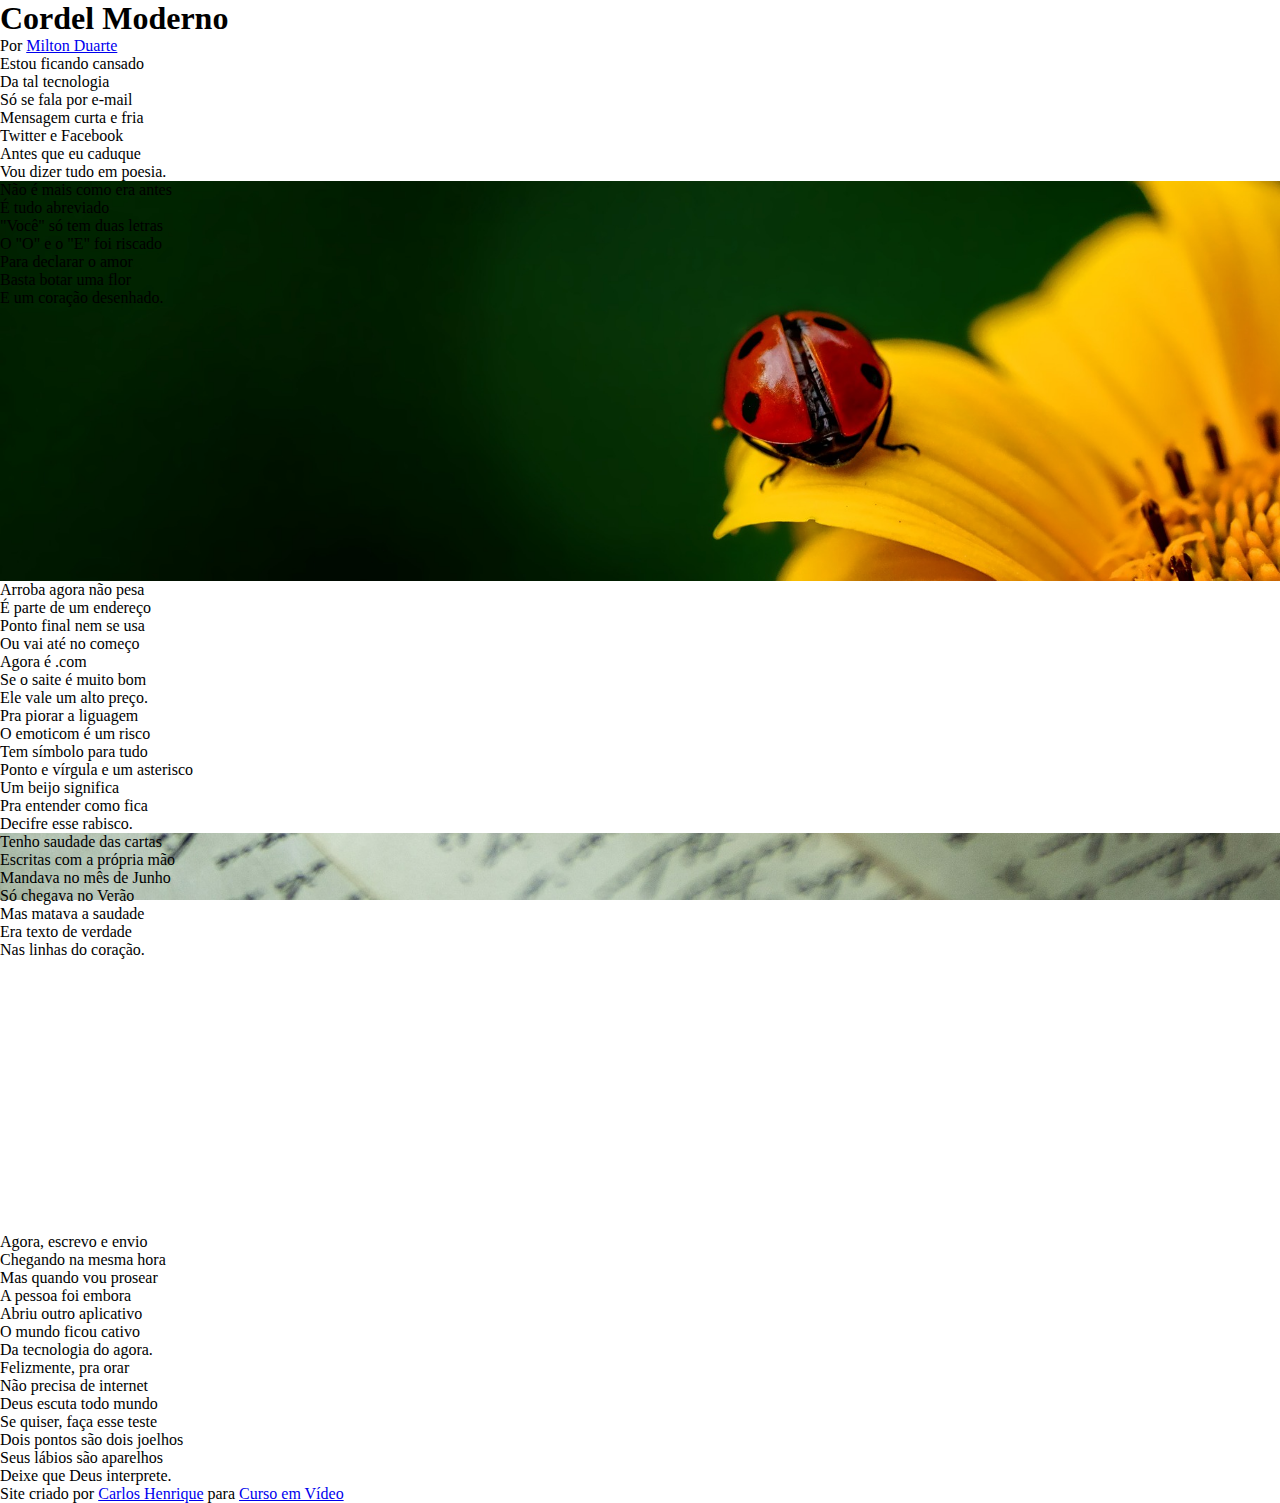
==== projeto-cordel/index.html @ 7000d193 "Estrutura + Paralex" ====
<!DOCTYPE html>
<html lang="pt-br">
<head>
    <meta charset="UTF-8">
    <meta http-equiv="X-UA-Compatible" content="IE=edge">
    <meta name="viewport" content="width=device-width, initial-scale=1.0">
    <title>Cordel Moderno</title>
    <link rel="stylesheet" href="estilo/style.css">
</head>
<body>
    <header>
        <h1>Cordel Moderno</h1>
        <p>Por <a href="https://www.recantodasletras.com.br/poesias/3186743" target="blank">Milton Duarte</a></p>
    </header>
    <main>

        <section class="sem-imagem">
            <p>
                Estou ficando cansado<br>
                Da tal tecnologia<br>
                Só se fala por e-mail<br>
                Mensagem curta e fria<br>
                Twitter e Facebook<br>
                Antes que eu caduque<br>
                Vou dizer tudo em poesia.<br>
            </p>
        </section>

        <section id="paralex1">
            <p>
                Não é mais como era 
                antes <br>
                É tudo abreviado <br>
                "Você" só tem duas letras<br>
                O "O" e o "E" foi riscado<br>
                Para declarar o amor<br>
                Basta botar uma flor<br>
                E um coração desenhado.<br>
            </p>
        </section>


        <section class="sem-imagem">
            <p>
                Arroba agora não pesa<br>
                É parte de um endereço<br>
                Ponto final nem se usa<br>
                Ou vai até no começo<br>
                Agora é .com<br>
                Se o saite é muito bom<br>
                Ele vale um alto preço.<br>
            </p>

            <p>
                Pra piorar a liguagem<br>
                O emoticom é um risco<br>
                Tem símbolo para tudo<br>
                Ponto e vírgula e um asterisco<br>
                Um beijo significa<br>
                Pra entender como fica<br>
                Decifre esse rabisco.<br>
            </p>
        </section>

        <section id="paralex2"> 
            <p>
                Tenho saudade das cartas<br>
                Escritas com a própria mão<br>
                Mandava no mês de Junho<br>
                Só chegava no Verão<br>
                Mas matava a saudade<br>
                Era texto de verdade<br>
                Nas linhas do coração.<br>
            </p>
        </section>


        <section class="sem-imagem">
            <p>
                Agora, escrevo e envio<br>
                Chegando na mesma hora<br>
                Mas quando vou prosear<br>
                A pessoa foi embora<br>
                Abriu outro aplicativo<br>
                O mundo ficou cativo<br>
                Da tecnologia do agora.<br>
                Felizmente, pra orar<br>
                Não precisa de internet<br>
                Deus escuta todo mundo<br>
                Se quiser, faça esse teste<br>
                Dois pontos são dois joelhos<br>
                Seus lábios são aparelhos<br>
                Deixe que Deus interprete.<br>
            </p>
        </section>

        <footer>
            <p>Site criado por <a href="https://github.com/Carlospazini18" target="blank">Carlos Henrique</a> para <a href="https://www.cursoemvideo.com/" target="blank">Curso em Vídeo</a></p>
        </footer>
    </main>
</body>
</html>
---- projeto-cordel/estilo/style.css ----
@charset "UTF-8";

*{
    margin: 0;
    padding: 0;
}

section#paralex1{
    background-image: url(../imagens/background001.jpg);
    background-size: cover;
    background-attachment: fixed;
    height: 400px;
}
section#paralex2{
    background-image: url(../imagens/background002.jpg);
    background-size: cover;
    background-attachment: fixed;
    height: 400px;

}
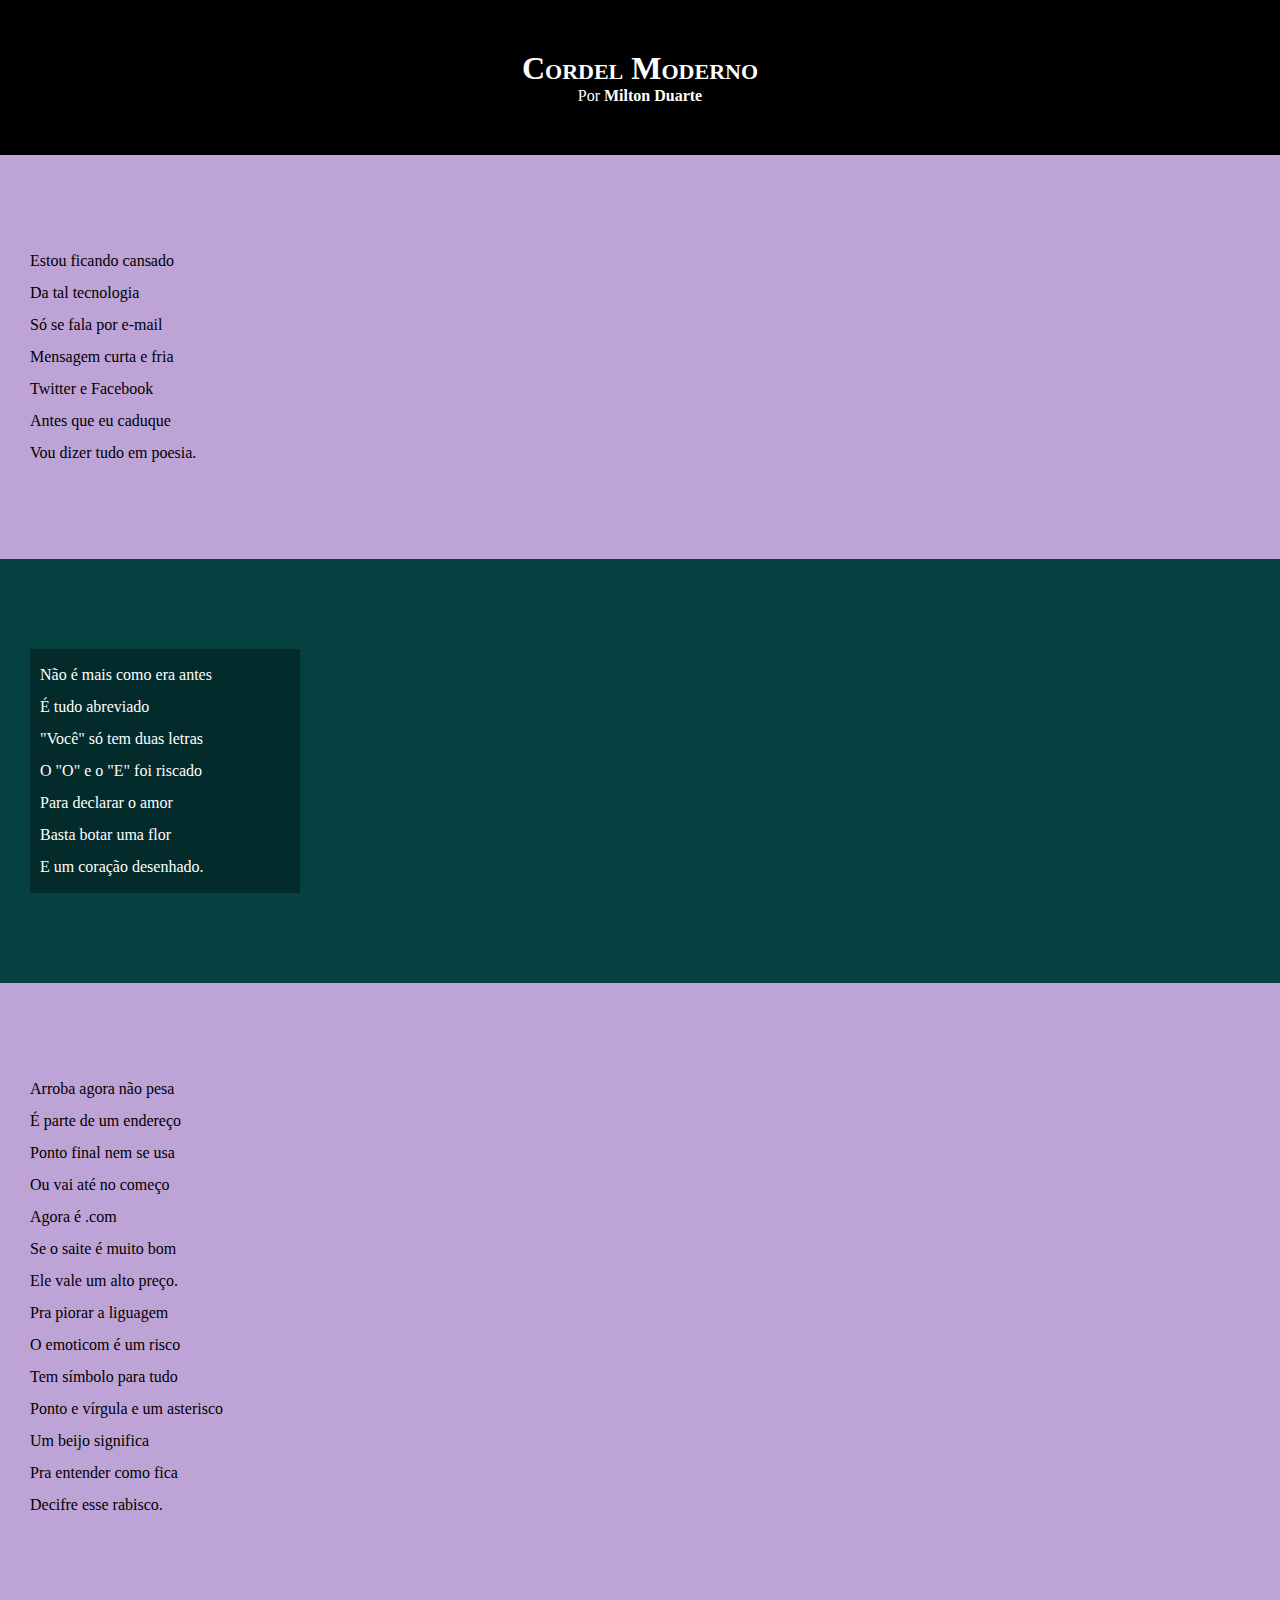
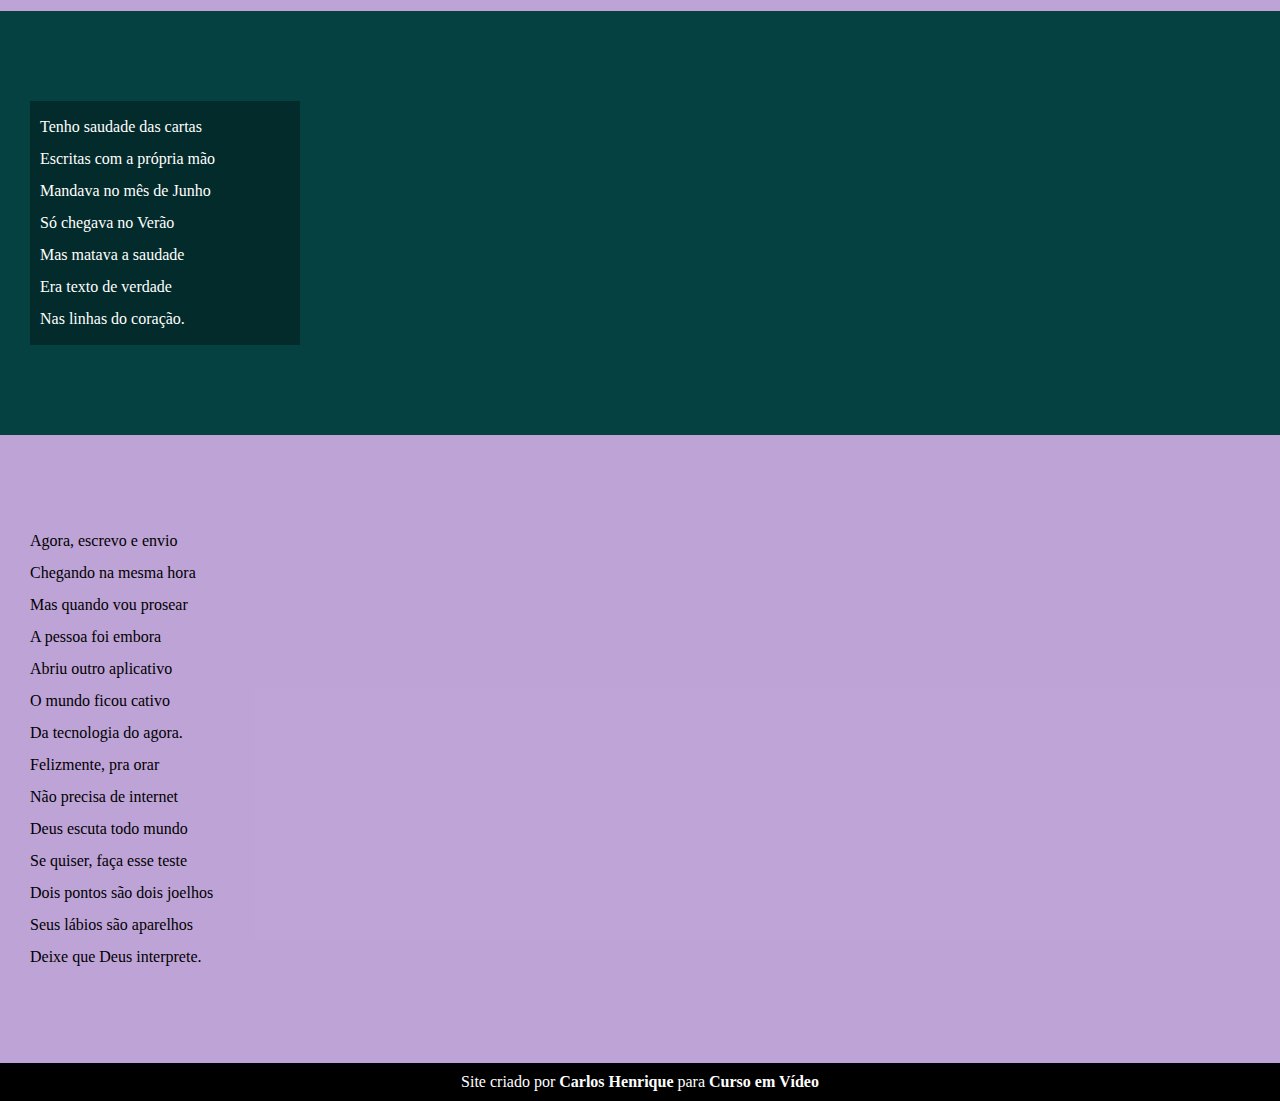
==== commit 84f038db: "Estilo atualizado" ====
--- a/projeto-cordel/index.html
+++ b/projeto-cordel/index.html
@@ -26,7 +26,7 @@
             </p>
         </section>
 
-        <section id="paralex1">
+        <section class="com-imagem">
             <p>
                 Não é mais como era 
                 antes <br>
@@ -62,7 +62,7 @@
             </p>
         </section>
 
-        <section id="paralex2"> 
+        <section class="com-imagem"> 
             <p>
                 Tenho saudade das cartas<br>
                 Escritas com a própria mão<br>
--- a/projeto-cordel/estilo/style.css
+++ b/projeto-cordel/estilo/style.css
@@ -5,16 +5,54 @@
     padding: 0;
 }
 
-section#paralex1{
-    background-image: url(../imagens/background001.jpg);
-    background-size: cover;
-    background-attachment: fixed;
-    height: 400px;
+html, body{
+    background-color: lightgray;
+    min-height: 100vh;
 }
-section#paralex2{
-    background-image: url(../imagens/background002.jpg);
-    background-size: cover;
-    background-attachment: fixed;
-    height: 400px;
 
+header {
+    background-color: black;
+    color: white;
+    text-align: center;
+}
+header > h1 {
+    padding-top : 50px;
+    font-variant: small-caps;
+}
+header > p {
+    padding-bottom: 50px;
+}
+header > p > a, footer > p > a {
+    text-decoration: none;
+    color: white;
+    font-weight: bold;
+}
+a:hover{
+    text-decoration: underline;
+}
+
+section {
+    padding-top: 10vh;
+    padding-bottom: 10vh;
+    line-height: 2em;
+    padding-left: 30px;
+}
+section.com-imagem > p {
+    width: 250px;
+    background-color: rgba(0, 0, 0, 0.329);
+    padding: 10px;
+}
+section.com-imagem {
+    background-color: rgb(5, 65, 65);
+    color: white;
+}
+section.sem-imagem {
+    background-color: rgba(137, 43, 226, 0.281);
+}
+
+footer{
+    background-color: black;
+    color: white;
+    text-align: center;
+    padding: 10px;
 }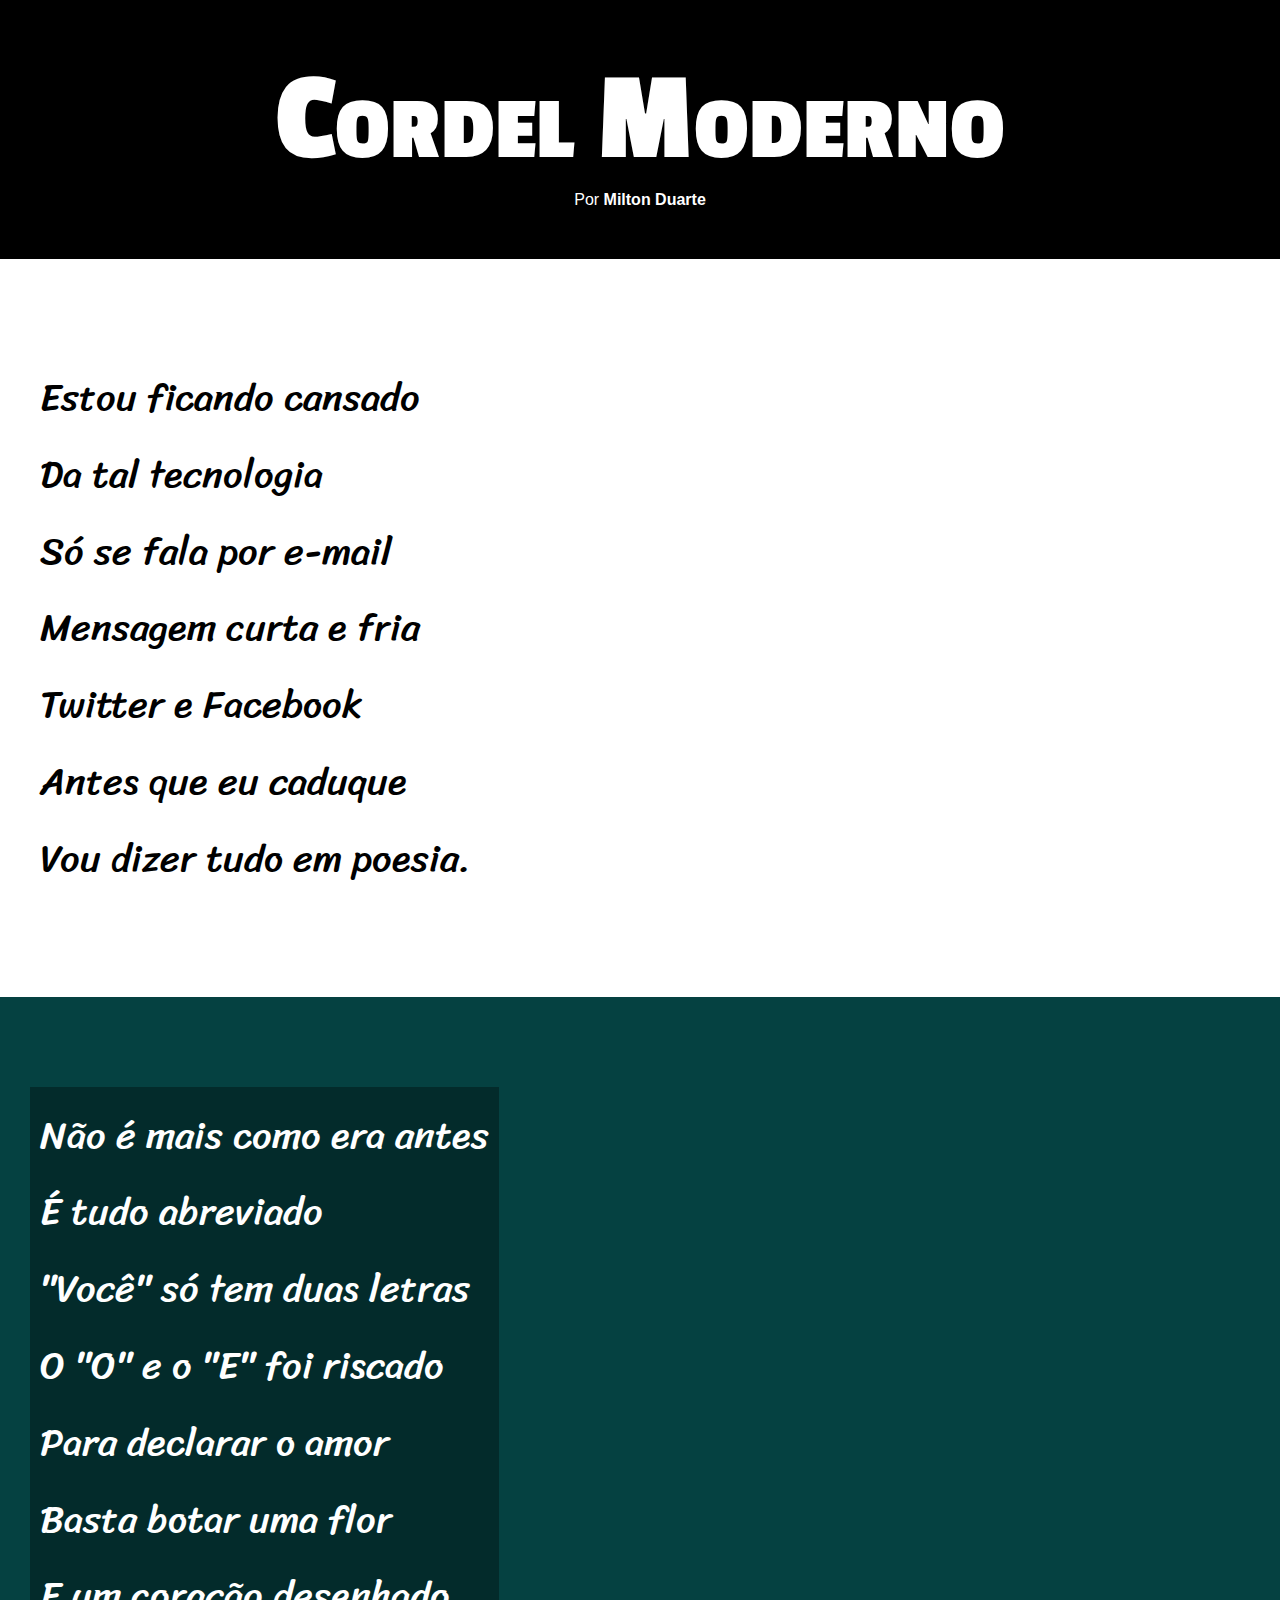
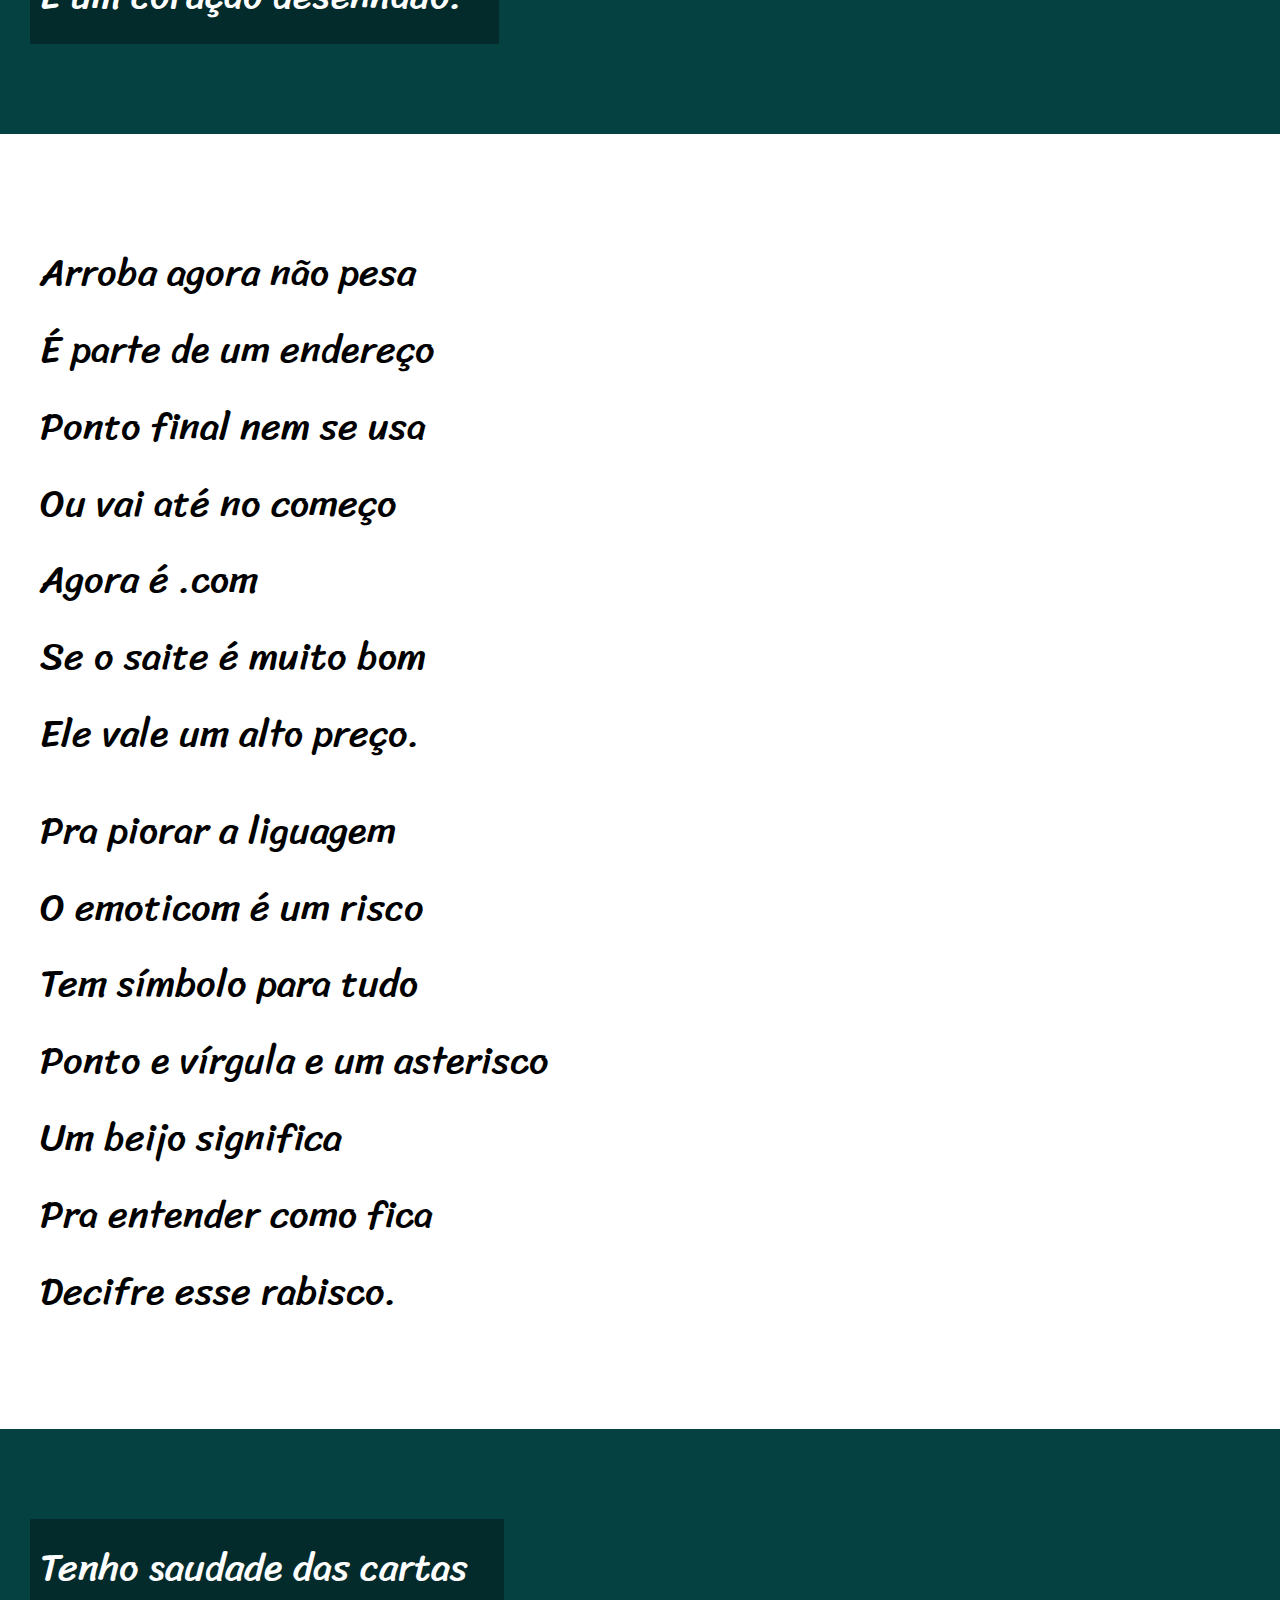
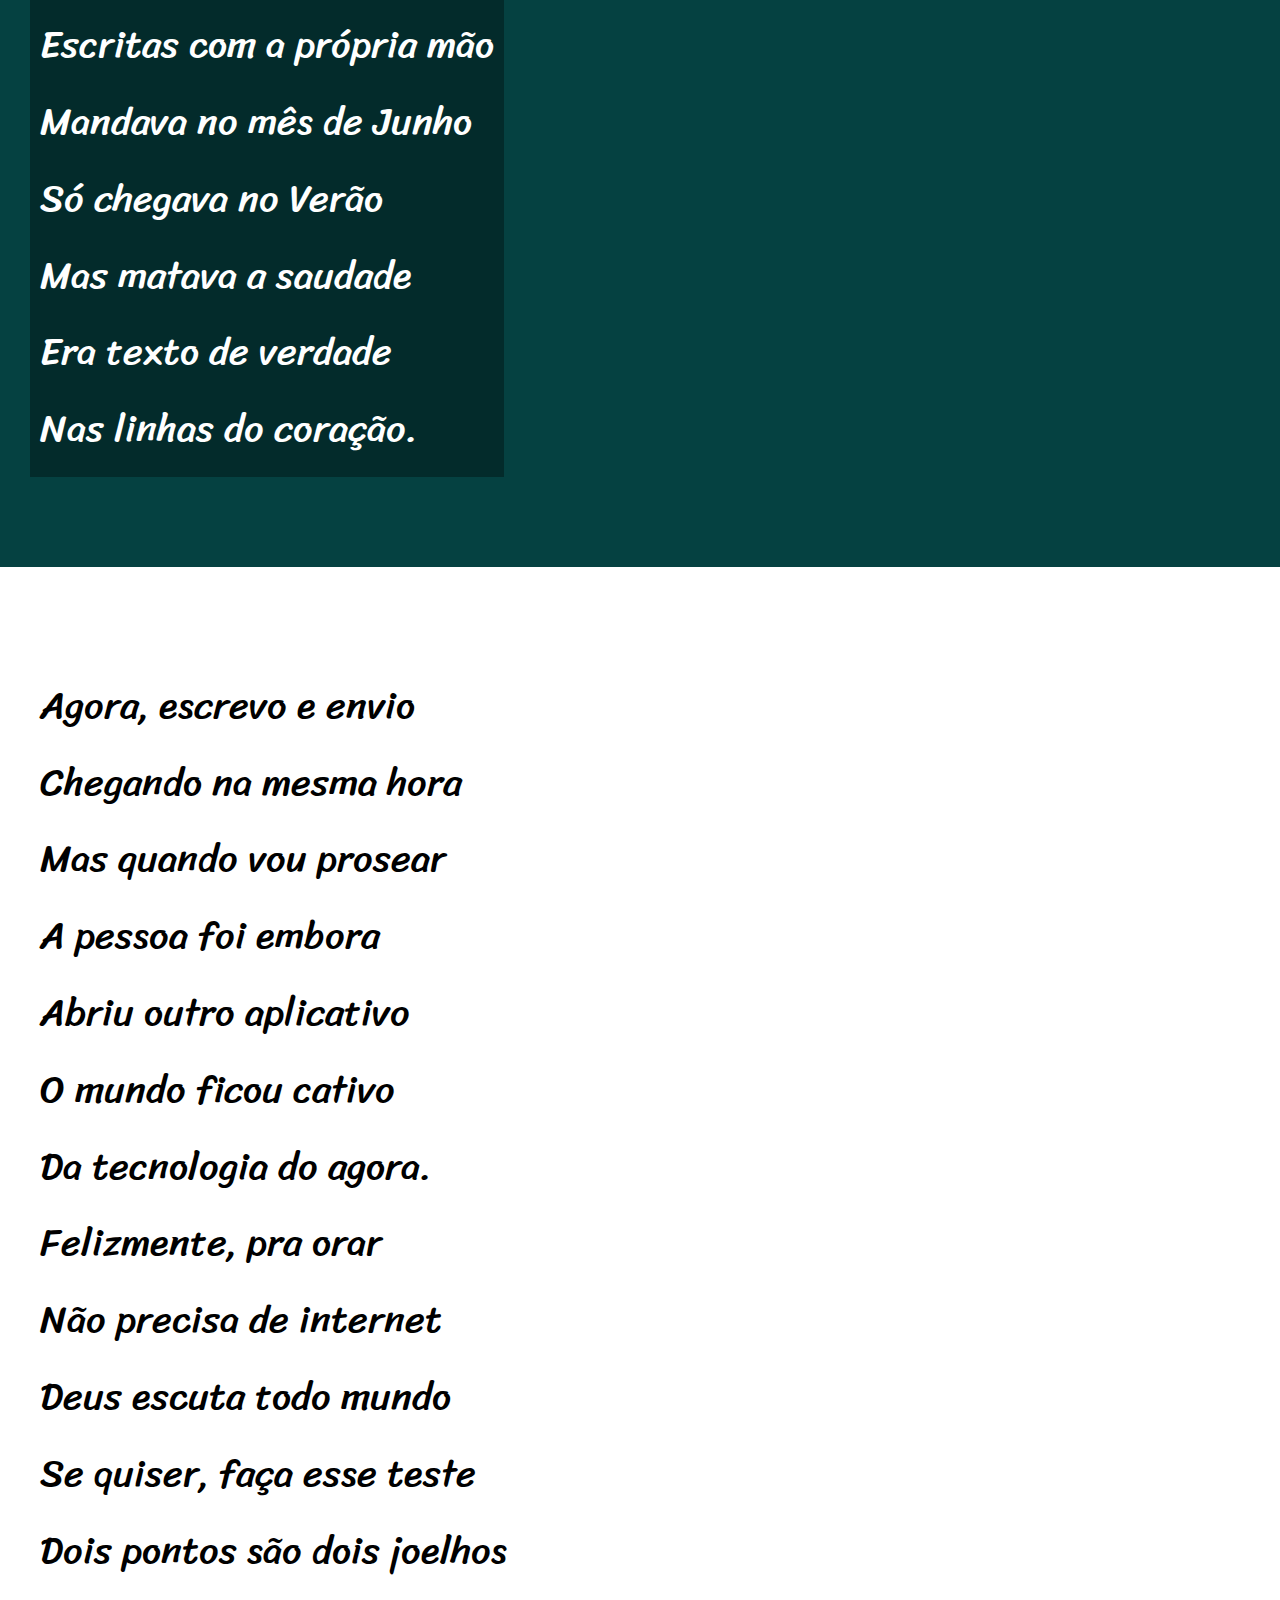
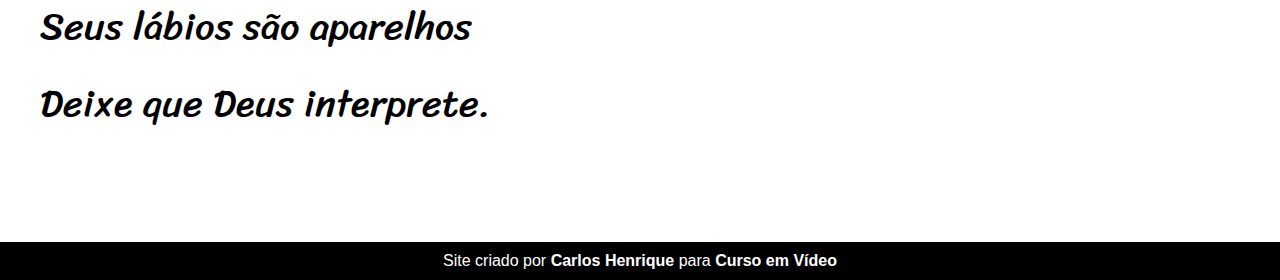
==== commit 05bc03a6: "Ajustando estilos de texto" ====
--- a/projeto-cordel/index.html
+++ b/projeto-cordel/index.html
@@ -26,7 +26,7 @@
             </p>
         </section>
 
-        <section class="com-imagem">
+        <section class="com-imagem" id="paralex1">
             <p>
                 Não é mais como era 
                 antes <br>
@@ -62,7 +62,7 @@
             </p>
         </section>
 
-        <section class="com-imagem"> 
+        <section class="com-imagem" id="paralex2"> 
             <p>
                 Tenho saudade das cartas<br>
                 Escritas com a própria mão<br>
--- a/projeto-cordel/estilo/style.css
+++ b/projeto-cordel/estilo/style.css
@@ -1,4 +1,15 @@
 @charset "UTF-8";
+
+@import url('https://fonts.googleapis.com/css2?family=Passion+One&display=swap');
+
+@import url('https://fonts.googleapis.com/css2?family=Sriracha&display=swap');
+
+
+:root{
+    --font1: Verdana, Geneva, Tahoma, sans-serif;
+    --font2: 'Passion One', cursive;
+    --font3: 'Sriracha', cursive;
+}
 
 *{
     margin: 0;
@@ -8,6 +19,7 @@
 html, body{
     background-color: lightgray;
     min-height: 100vh;
+    font-family: var(--font1);
 }
 
 header {
@@ -18,6 +30,8 @@
 header > h1 {
     padding-top : 50px;
     font-variant: small-caps;
+    font-family: var(--font2);
+    font-size: 10vw;
 }
 header > p {
     padding-bottom: 50px;
@@ -36,18 +50,24 @@
     padding-bottom: 10vh;
     line-height: 2em;
     padding-left: 30px;
+    font-family: var(--font3);
+    font-size: 3vw;
 }
 section.com-imagem > p {
-    width: 250px;
+    display: inline-block;
     background-color: rgba(0, 0, 0, 0.329);
     padding: 10px;
 }
 section.com-imagem {
     background-color: rgb(5, 65, 65);
     color: white;
+    
 }
 section.sem-imagem {
-    background-color: rgba(137, 43, 226, 0.281);
+    background-color: white;
+}
+section.sem-imagem > p{
+    padding: 10px;
 }
 
 footer{
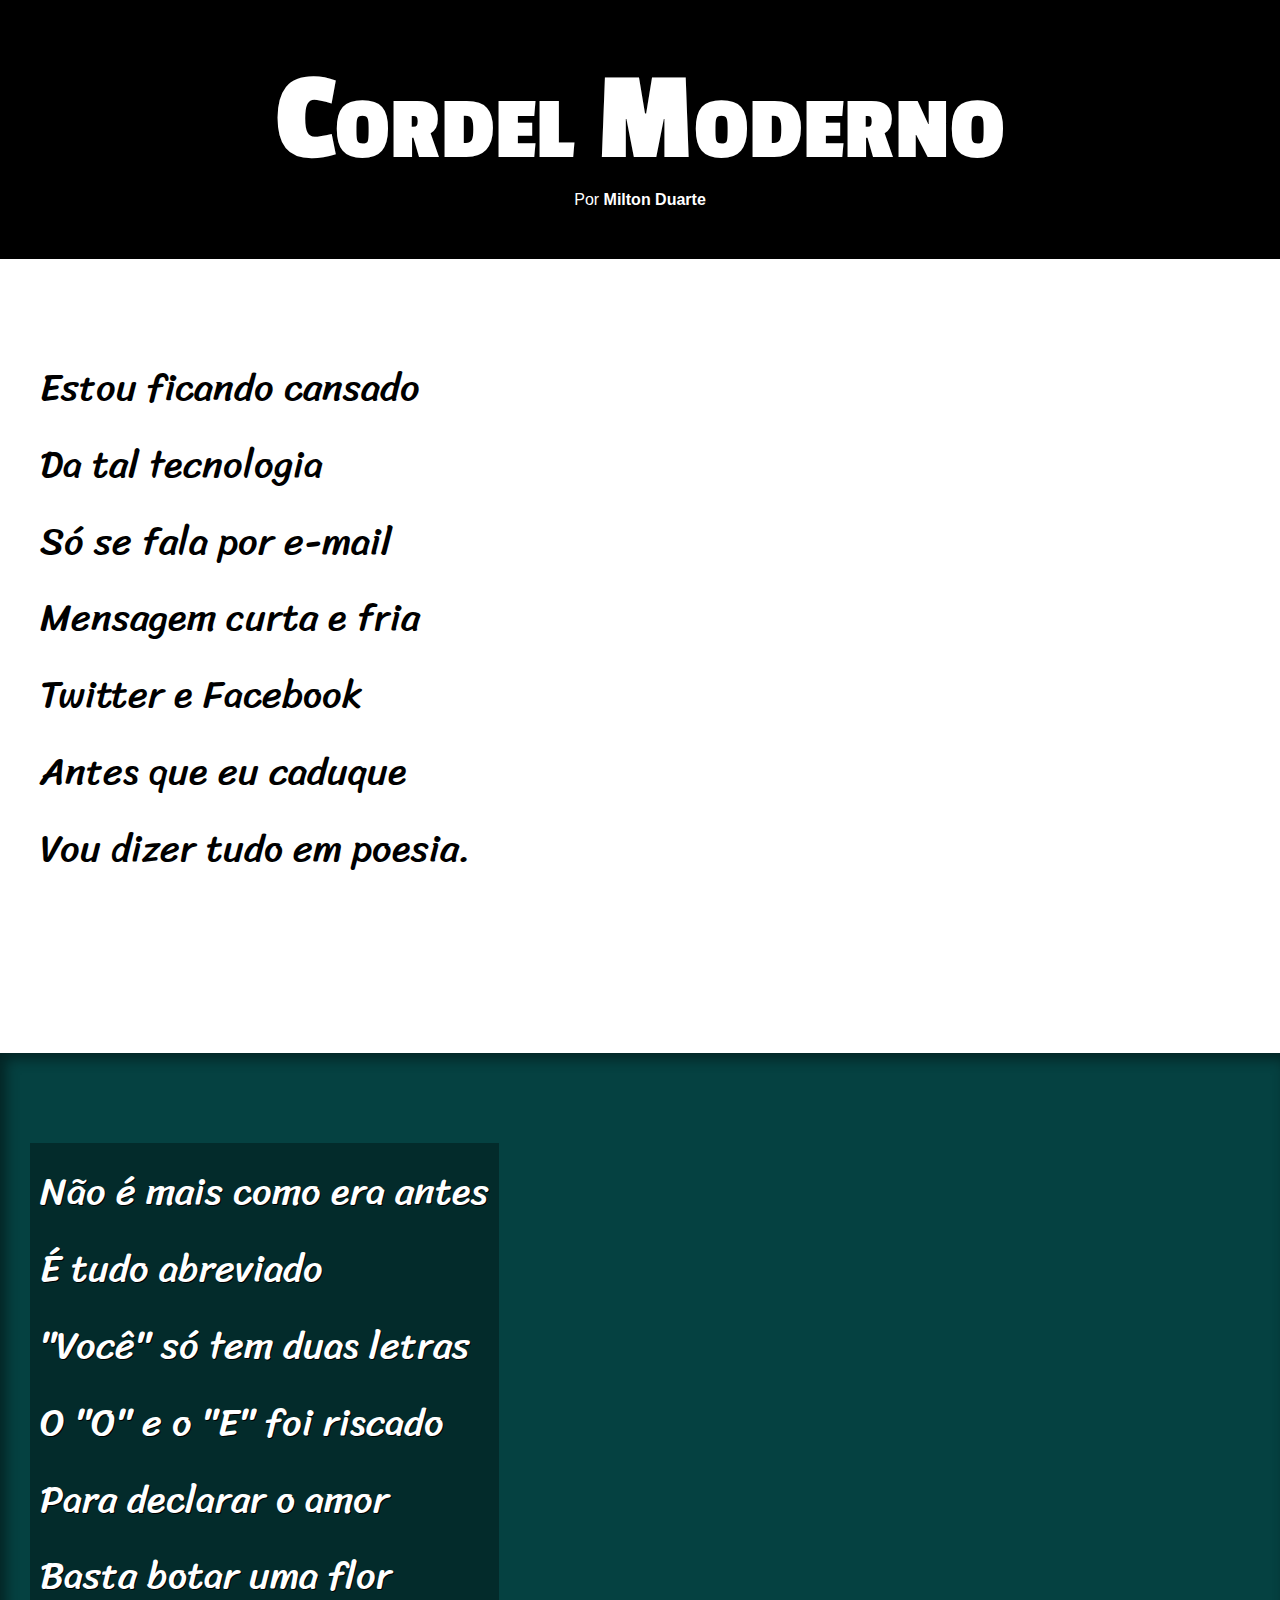
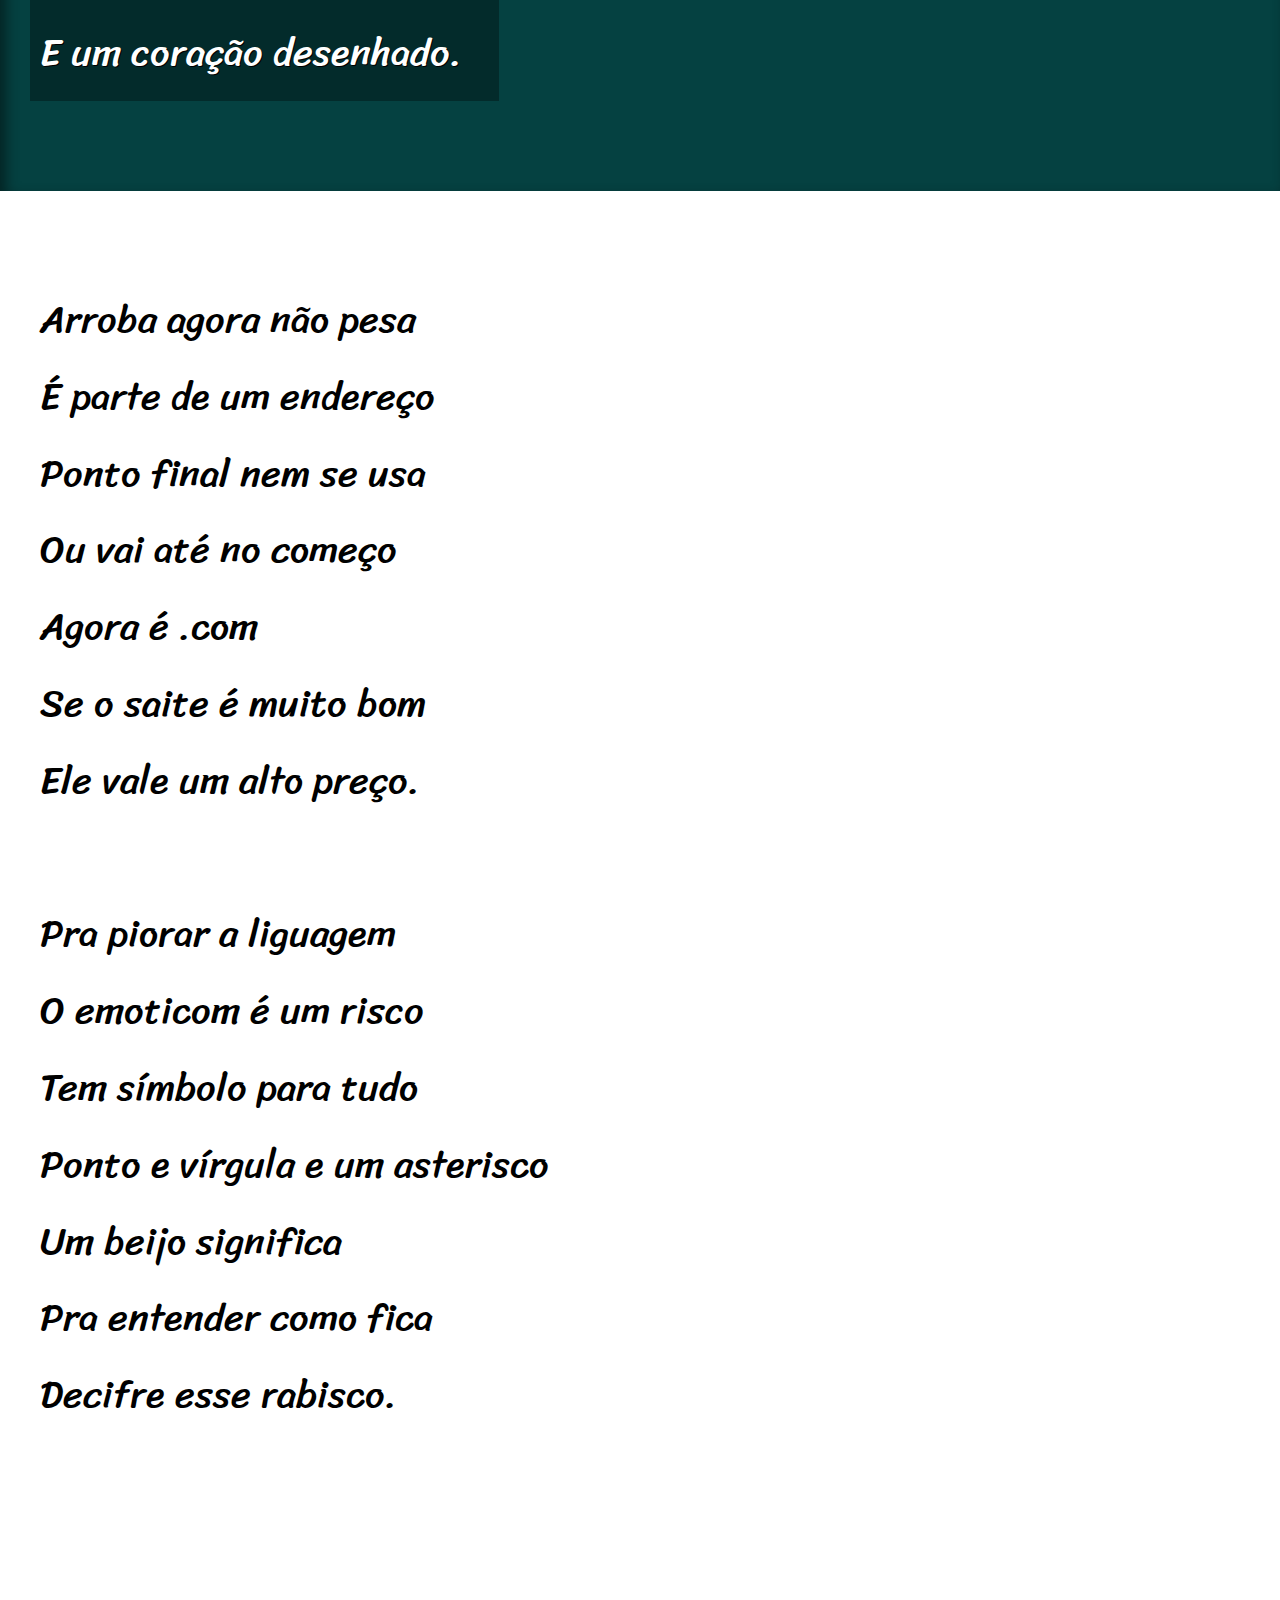
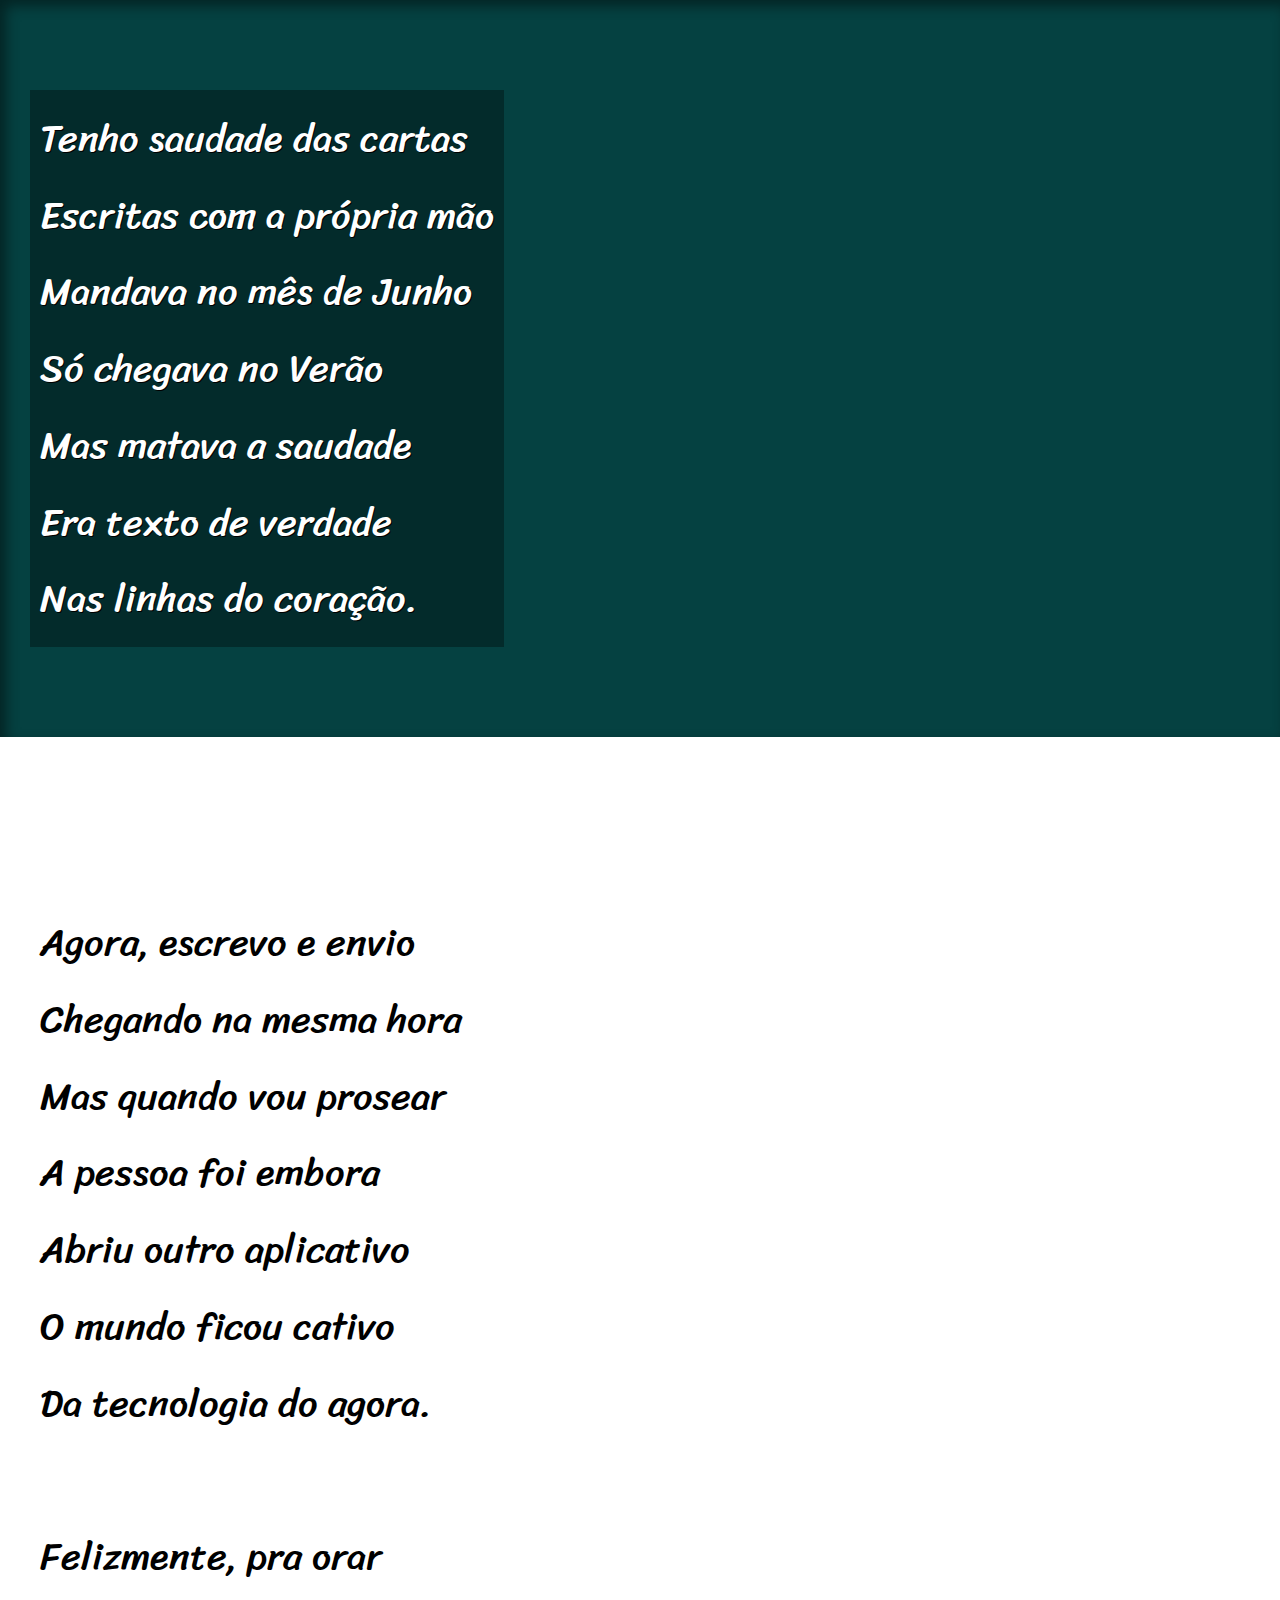
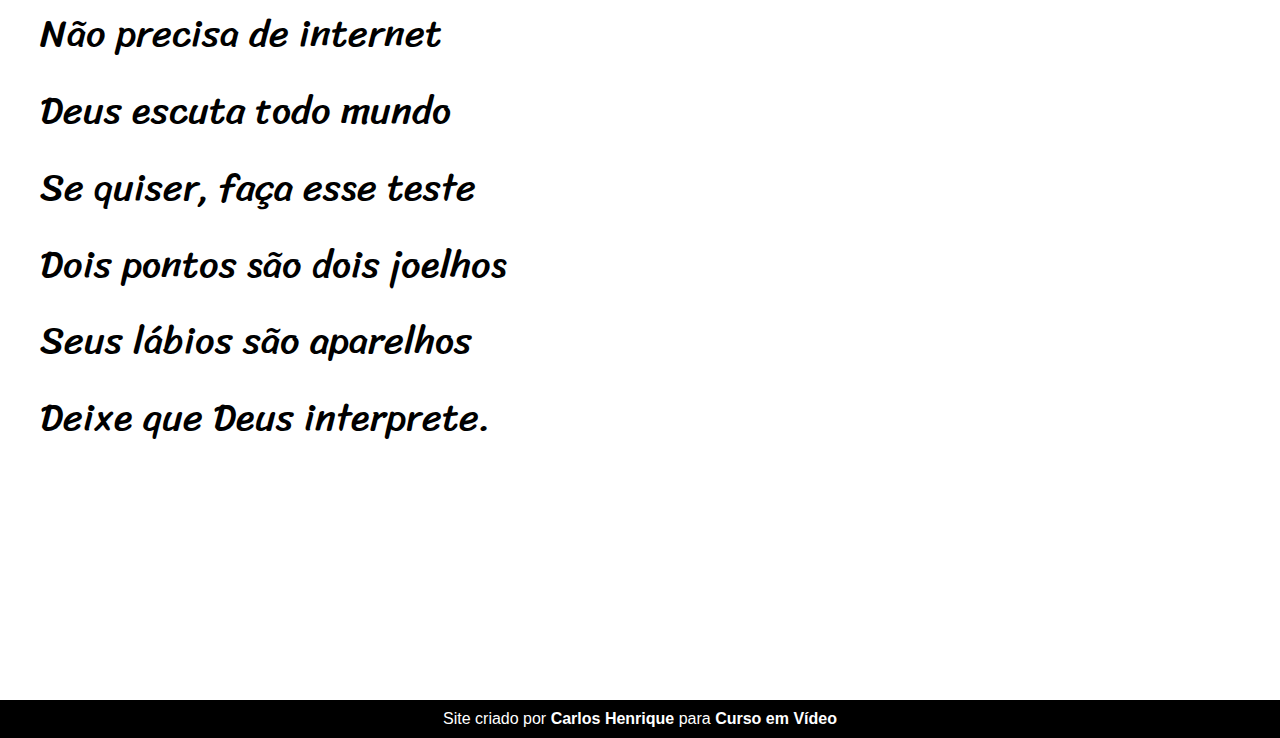
==== commit 8c62b240: "Termino do projeto" ====
--- a/projeto-cordel/index.html
+++ b/projeto-cordel/index.html
@@ -77,20 +77,25 @@
 
         <section class="sem-imagem">
             <p>
-                Agora, escrevo e envio<br>
-                Chegando na mesma hora<br>
-                Mas quando vou prosear<br>
-                A pessoa foi embora<br>
-                Abriu outro aplicativo<br>
-                O mundo ficou cativo<br>
-                Da tecnologia do agora.<br>
-                Felizmente, pra orar<br>
-                Não precisa de internet<br>
-                Deus escuta todo mundo<br>
-                Se quiser, faça esse teste<br>
-                Dois pontos são dois joelhos<br>
-                Seus lábios são aparelhos<br>
-                Deixe que Deus interprete.<br>
+                <p>
+                    Agora, escrevo e envio<br>
+                    Chegando na mesma hora<br>
+                    Mas quando vou prosear<br>
+                    A pessoa foi embora<br>
+                    Abriu outro aplicativo<br>
+                    O mundo ficou cativo<br>
+                    Da tecnologia do agora.<br>
+                </p>
+
+                <p>
+                    Felizmente, pra orar<br>
+                    Não precisa de internet<br>
+                    Deus escuta todo mundo<br>
+                    Se quiser, faça esse teste<br>
+                    Dois pontos são dois joelhos<br>
+                    Seus lábios são aparelhos<br>
+                    Deixe que Deus interprete.<br>
+                </p>
             </p>
         </section>
 
--- a/projeto-cordel/estilo/style.css
+++ b/projeto-cordel/estilo/style.css
@@ -57,17 +57,30 @@
     display: inline-block;
     background-color: rgba(0, 0, 0, 0.329);
     padding: 10px;
+    text-shadow: 1px 1px black;
 }
 section.com-imagem {
     background-color: rgb(5, 65, 65);
     color: white;
-    
+    text-shadow: 1px 1px black;
+    box-shadow: inset 6px 6px 13px 0px rgba(0, 0, 0, 0.452);
+    background-size: cover;
+    background-attachment: fixed;
 }
 section.sem-imagem {
     background-color: white;
 }
 section.sem-imagem > p{
-    padding: 10px;
+    padding-left: 10px;
+    padding-bottom: 2em;
+}
+
+section#paralex1 {
+    background-image: url(../imagens/background001.jpg);
+    background-position: right;
+}
+section#paralex2 {
+    background-image: url(../imagens/background002.jpg);
 }
 
 footer{
